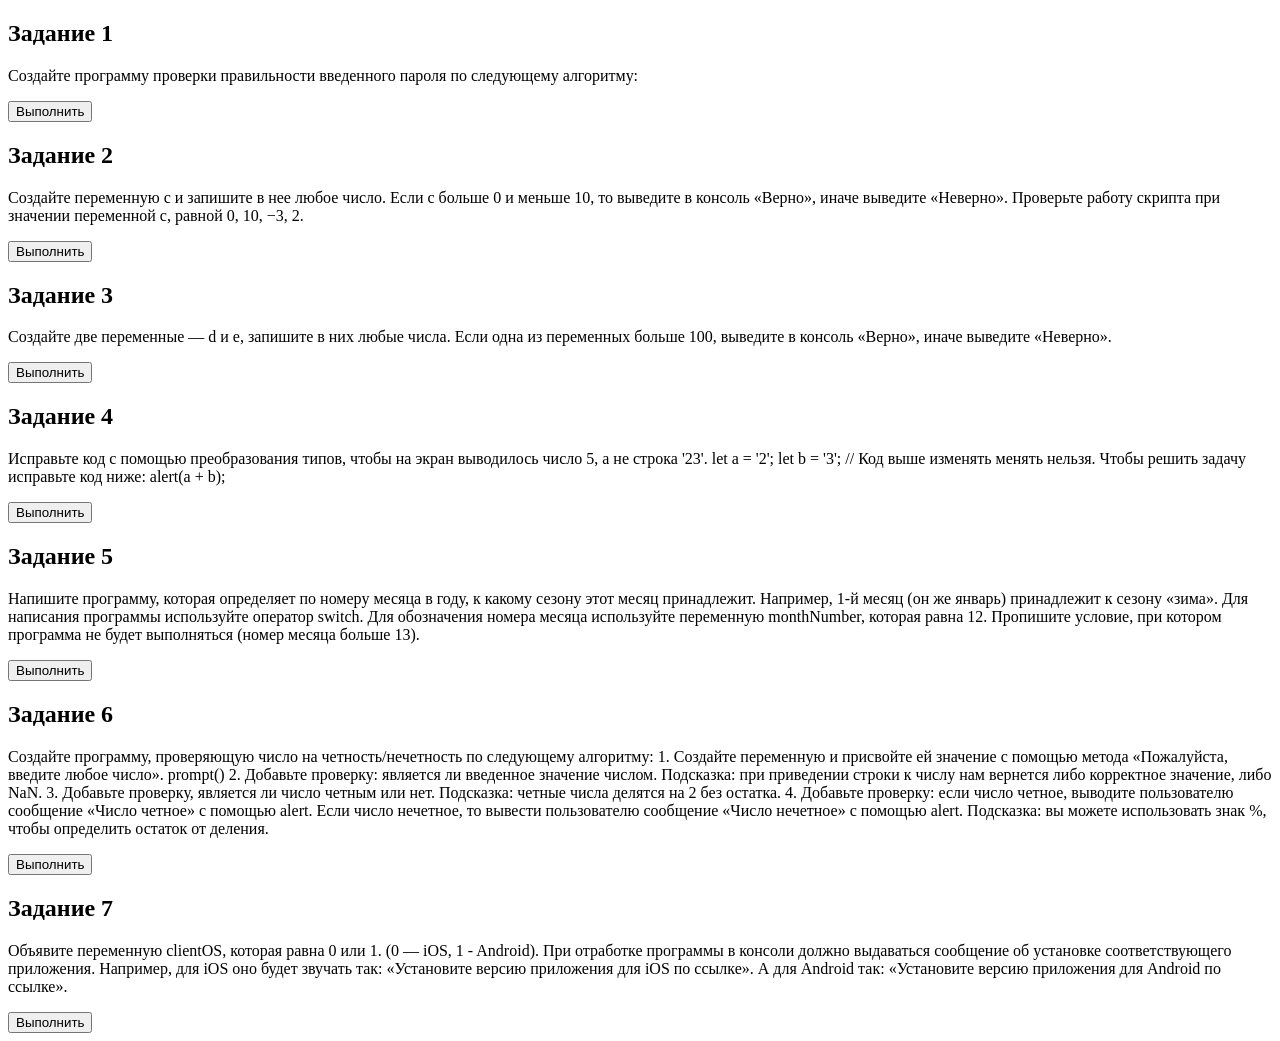
==== js.html @ 0a2535df "first commit" ====
<!DOCTYPE html>
<html lang="ru">
<head>
    <meta charset="UTF-8">
    <meta name="viewport" content="width=device-width, initial-scale=1.0">
    <title>Document</title>
</head>
<body>
    <section>
        <h1>Задание 1</h1>
        <p>Создайте программу проверки правильности введенного пароля по следующему алгоритму:</p>
        <button id="exercise-1">Выполнить</button>
    </section>

    <section>
        <h1>Задание 2</h1>
        <p>Создайте переменную с и запишите в нее любое число. Если с больше 0 и меньше 10, то выведите в консоль «Верно», иначе выведите «Неверно». Проверьте работу скрипта при значении переменной c, равной 0, 10, −3, 2.</p>
        <button id="exercise-2">Выполнить</button>
    </section>

    <section>
        <h1>Задание 3</h1>
        <p>Создайте две переменные — d и e, запишите в них любые числа. Если одна из переменных больше 100, выведите в консоль «Верно», иначе выведите «Неверно».</p>
        <button id="exercise-3">Выполнить</button>
    </section>

    <section>
        <h1>Задание 4</h1>
        <p>Исправьте код с помощью преобразования типов, чтобы на экран выводилось число 5, а не строка '23'.
        let a = '2';
        let b = '3';
        // Код выше изменять менять нельзя. Чтобы решить задачу исправьте код ниже: alert(a + b);</p>
        <button id="exercise-4">Выполнить</button>
    </section>

    <section>
        <h1>Задание 5</h1>
        <p>Напишите программу, которая определяет по номеру месяца в году, к какому сезону этот месяц принадлежит. Например, 1-й месяц (он же январь) принадлежит к сезону «зима».
            Для написания программы используйте оператор switch. Для обозначения номера месяца используйте переменную monthNumber, которая равна 12. Пропишите условие, при котором программа не будет выполняться (номер месяца больше 13).</p>
        <button id="exercise-5">Выполнить</button>
    </section>

    <section>
        <h1>Задание 6</h1>
        <p>Создайте программу, проверяющую число на четность/нечетность по следующему алгоритму:

1. Создайте переменную и присвойте ей значение с помощью метода «Пожалуйста, введите любое число». prompt()

2. Добавьте проверку: является ли введенное значение числом. Подсказка: при приведении строки к числу нам вернется либо корректное значение, либо NaN.

3. Добавьте проверку, является ли число четным или нет. Подсказка: четные числа делятся на 2 без остатка.

4. Добавьте проверку: если число четное, выводите пользователю сообщение «Число четное» с помощью alert. Если число нечетное, то вывести пользователю сообщение «Число нечетное» с помощью alert.
Подсказка: вы можете использовать знак %, чтобы определить остаток от деления.</p>
        <button id="exercise-6">Выполнить</button>
    </section>

    <section>
        <h1>Задание 7</h1>
        <p> Объявите переменную clientOS, которая равна 0 или 1. (0 — iOS, 1 - Android).
 При отработке программы в консоли должно выдаваться сообщение об установке соответствующего приложения.
Например, для iOS оно будет звучать так: «Установите версию приложения для iOS по ссылке».

А для Android так: «Установите версию приложения для Android по ссылке».</p>
        <button id="exercise-7">Выполнить</button>
    </section>


    
    <script src="hw-2.js"></script>
</body>
</html>
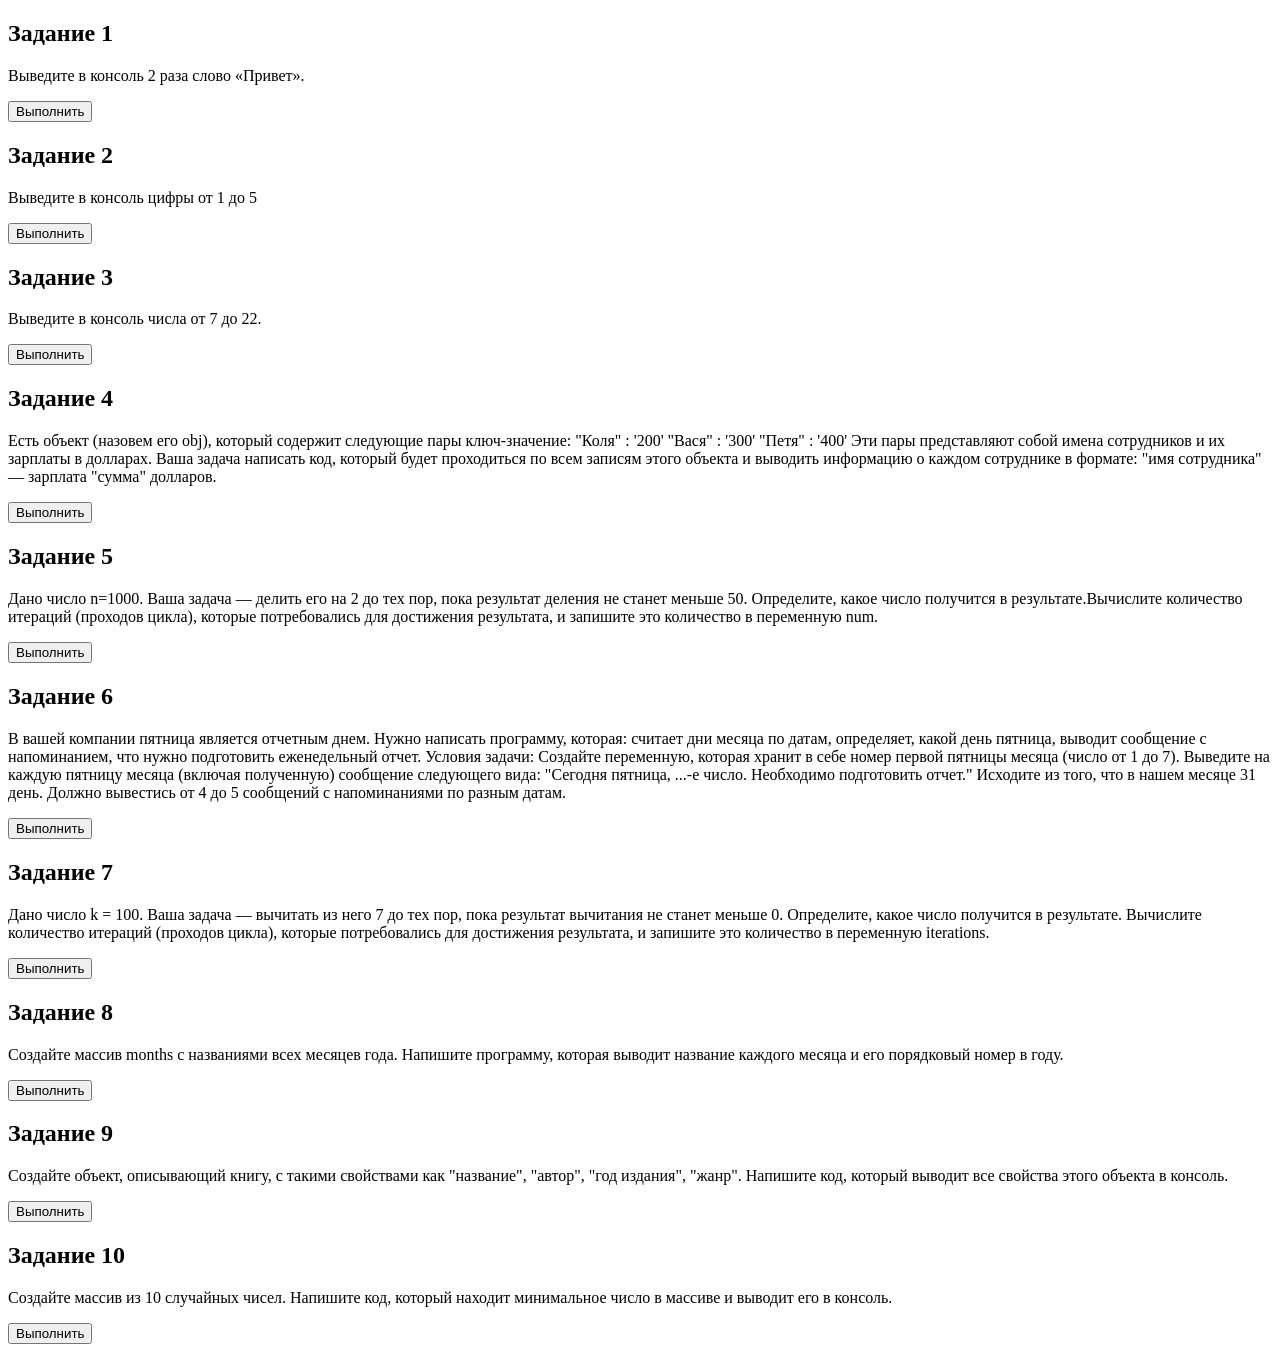
==== commit e1898370: "I did the task" ====
--- a/js.html
+++ b/js.html
@@ -8,65 +8,76 @@
 <body>
     <section>
         <h1>Задание 1</h1>
-        <p>Создайте программу проверки правильности введенного пароля по следующему алгоритму:</p>
+        <p>Выведите в консоль 2 раза слово «Привет».</p>
         <button id="exercise-1">Выполнить</button>
     </section>
 
     <section>
         <h1>Задание 2</h1>
-        <p>Создайте переменную с и запишите в нее любое число. Если с больше 0 и меньше 10, то выведите в консоль «Верно», иначе выведите «Неверно». Проверьте работу скрипта при значении переменной c, равной 0, 10, −3, 2.</p>
+        <p>Выведите в консоль цифры от 1 до 5</p>
         <button id="exercise-2">Выполнить</button>
     </section>
 
     <section>
         <h1>Задание 3</h1>
-        <p>Создайте две переменные — d и e, запишите в них любые числа. Если одна из переменных больше 100, выведите в консоль «Верно», иначе выведите «Неверно».</p>
+        <p>Выведите в консоль числа от 7 до 22.</p>
         <button id="exercise-3">Выполнить</button>
     </section>
 
     <section>
         <h1>Задание 4</h1>
-        <p>Исправьте код с помощью преобразования типов, чтобы на экран выводилось число 5, а не строка '23'.
-        let a = '2';
-        let b = '3';
-        // Код выше изменять менять нельзя. Чтобы решить задачу исправьте код ниже: alert(a + b);</p>
+        <p>Есть объект (назовем его obj), который содержит следующие пары ключ-значение:
+            "Коля" : '200'
+            "Вася" : '300'
+            "Петя" : '400'
+            Эти пары представляют собой имена сотрудников и их зарплаты в долларах. Ваша задача написать код, который будет проходиться по всем записям этого объекта и выводить информацию о каждом сотруднике в формате: "имя сотрудника" — зарплата "сумма" долларов.</p>
         <button id="exercise-4">Выполнить</button>
     </section>
 
     <section>
         <h1>Задание 5</h1>
-        <p>Напишите программу, которая определяет по номеру месяца в году, к какому сезону этот месяц принадлежит. Например, 1-й месяц (он же январь) принадлежит к сезону «зима».
-            Для написания программы используйте оператор switch. Для обозначения номера месяца используйте переменную monthNumber, которая равна 12. Пропишите условие, при котором программа не будет выполняться (номер месяца больше 13).</p>
+        <p>Дано число n=1000. Ваша задача — делить его на 2 до тех пор, пока результат деления не станет меньше 50. Определите, какое число получится в результате.Вычислите количество итераций (проходов цикла), которые потребовались для достижения результата, и запишите это количество в переменную num.</p>
         <button id="exercise-5">Выполнить</button>
     </section>
 
     <section>
         <h1>Задание 6</h1>
-        <p>Создайте программу, проверяющую число на четность/нечетность по следующему алгоритму:
+        <p>В вашей компании пятница является отчетным днем. Нужно написать программу, которая:
+считает дни месяца по датам, определяет, какой день пятница, выводит сообщение с напоминанием, что нужно подготовить еженедельный отчет.
+Условия задачи:
 
-1. Создайте переменную и присвойте ей значение с помощью метода «Пожалуйста, введите любое число». prompt()
-
-2. Добавьте проверку: является ли введенное значение числом. Подсказка: при приведении строки к числу нам вернется либо корректное значение, либо NaN.
-
-3. Добавьте проверку, является ли число четным или нет. Подсказка: четные числа делятся на 2 без остатка.
-
-4. Добавьте проверку: если число четное, выводите пользователю сообщение «Число четное» с помощью alert. Если число нечетное, то вывести пользователю сообщение «Число нечетное» с помощью alert.
-Подсказка: вы можете использовать знак %, чтобы определить остаток от деления.</p>
+Создайте переменную, которая хранит в себе номер первой пятницы месяца (число от 1 до 7).
+Выведите на каждую пятницу месяца (включая полученную) сообщение следующего вида: "Сегодня пятница, ...-е число. Необходимо подготовить отчет."
+Исходите из того, что в нашем месяце 31 день. Должно вывестись от 4 до 5 сообщений с напоминаниями по разным датам.
+</p>
         <button id="exercise-6">Выполнить</button>
     </section>
 
     <section>
         <h1>Задание 7</h1>
-        <p> Объявите переменную clientOS, которая равна 0 или 1. (0 — iOS, 1 - Android).
- При отработке программы в консоли должно выдаваться сообщение об установке соответствующего приложения.
-Например, для iOS оно будет звучать так: «Установите версию приложения для iOS по ссылке».
-
-А для Android так: «Установите версию приложения для Android по ссылке».</p>
+        <p> Дано число k = 100. Ваша задача — вычитать из него 7 до тех пор, пока результат вычитания не станет меньше 0. Определите, какое число получится в результате. Вычислите количество итераций (проходов цикла), которые потребовались для достижения результата, и запишите это количество в переменную iterations.</p>
         <button id="exercise-7">Выполнить</button>
     </section>
 
+    <section>
+        <h1>Задание 8</h1>
+        <p> Создайте массив months с названиями всех месяцев года. Напишите программу, которая выводит название каждого месяца и его порядковый номер в году.</p>
+        <button id="exercise-8">Выполнить</button>
+    </section>
+
+    <section>
+        <h1>Задание 9</h1>
+        <p> Создайте объект, описывающий книгу, с такими свойствами как "название", "автор", "год издания", "жанр". Напишите код, который выводит все свойства этого объекта в консоль.</p>
+        <button id="exercise-9">Выполнить</button>
+    </section>
+
+    <section>
+        <h1>Задание 10</h1>
+        <p> Создайте массив из 10 случайных чисел. Напишите код, который находит минимальное число в массиве и выводит его в консоль.</p>
+        <button id="exercise-10">Выполнить</button>
+    </section>
 
     
-    <script src="hw-2.js"></script>
+    <script src="hw-4.js"></script>
 </body>
 </html>
